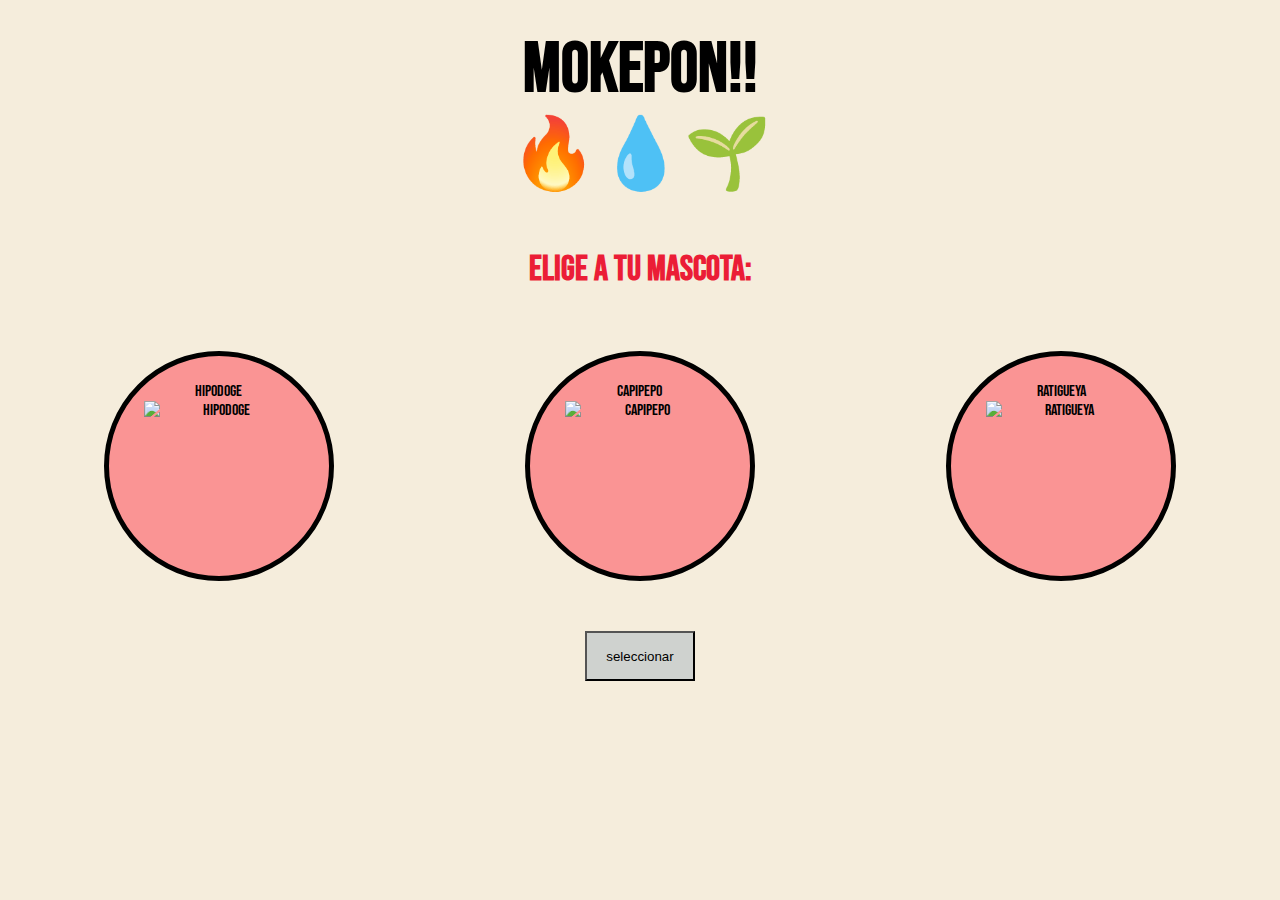
==== progarmar/mokepon/mokepon.html @ 276fa0d8 "Clase 36: Imágenes para los Mokepones, y nueva tipografia y paleta de colores" ====
<!DOCTYPE html>
<html lang="en">
<head>
    <meta charset="UTF-8">
    <meta http-equiv="X-UA-Compatible" content="IE=edge">
    <meta name="viewport" content="width=device-width, initial-scale=1.0">
    <title>MOKEPON!!</title>
    <script src="./js/mokepon.js"></script>
    <link rel="stylesheet" href="./styles/styles.css">
</head>
<body>
   
    <section id="seleccionar-mascota">
        <h1 class="titulo ">MOKEPON!! <br> 🔥💧🌱</h1>

        <h2 class="subtitulo"> Elige a tu mascota:</h2>
            <form class="tarjetas">
                <label class="tarjetas-de-mokepon"><input type="radio" name="mascota" id="hipodoge" />
                    <img src="./assets/mokepons_mokepon_hipodoge_attack.png" alt="hipodoge">
                    Hipodoge
                </label>
        
                <label class="tarjetas-de-mokepon"><input type="radio" name="mascota" id="capipepo" />
                    <img src="./assets/mokepons_mokepon_capipepo_attack.png" alt="capipepo">
                    Capipepo
                </label>
                
                <label class="tarjetas-de-mokepon"><input type="radio" name="mascota" id="ratigueya" />
                    <img src="./assets/mokepons_mokepon_ratigueya_attack.png" alt="ratigueya">
                    Ratigueya
                </label>
            </form>
            
        
        <button id="boton-mascota">seleccionar</button>
    </section>

    <section id="seleccionar-ataque">
        <h1 class="titulo titulo_elige-ataque">MOKEPON!! <br> 🔥💧🌱</h1>

        <h2 class="subtitulo">Elige tu ataque:</h2>

        <p>Tu mascota <span id="mascota-jugador"></span> tiene <span id="vidas-jugador">3</span> vidas</p>
        <p>La mascota <span id="mascota-enemigo"></span> del enemigo tiene <span id="vidas-enemigo">3</span> vidas</p>

        <p>
            <button id="boton-fuego">Fuego 🔥</button>
            <button id="boton-agua">Agua 💧</button>
            <button id="boton-tierra">Tierra 🌱</button>
        </p>
    </section>

    <section id="mensajes">
    </section>

    <section id="reiniciar">
        <button id="boton-reiniciar">Reiniciar</button>
    </section>
</body>
</html>
---- progarmar/mokepon/styles/styles.css ----
@import url('https://fonts.googleapis.com/css2?family=Bebas+Neue&display=swap');

:root {
    --eeg-white: #F5EDDC;
    --grey: #CFD2CF;
    --pink: #FA9494;
    --red: #EB1D36;
}

body {
    background-color: var(--eeg-white);
    font-family: 'Bebas Neue', cursive;
    
}
.titulo {
    font-size: 70px;
    color: black;
    height: 180px; 
    width: 340px;
    padding: 10px;
    margin: 10px;  
}

.titulo_elige-ataque {
    width: 100%;
}
.subtitulo {
    color: var(--red);
    font-size: 35px;

    margin: 10px;
    padding: 10px;
}
section {
    text-align: center;
}

.tarjetas-de-mokepon {
    background-color: var(--pink);
    
    width: 200px;
    height: 200px;
    
    display: flex;
    flex-direction: column-reverse;
    align-items: center;
    justify-content: center;
   
    padding: 10px;
    border-radius: 50%;
    margin: 20px;
    border: 5px solid black;
}
.tarjetas-de-mokepon img {
    width: 150px;
    height: 150px;
}

input {
    width: 20px;
    height: 20px;
    display: none;
}

button {
    background-color: var(--grey);
    width: 110px;
    height: 50px;
    padding: 10px;
    margin: 10px;
}

#seleccionar-mascota {
    display: flex;
    flex-direction: column;
    justify-content: center;
    align-items: center;
}
#seleccionar-mascota form {
    padding: 20px;
    width: 100%;
    display: flex;
    justify-content: space-around;
}

#seleccionar-ataque {
    display: flex;
    flex-direction: column;
    justify-content: center;
    align-items: center;
}

p {
    font-size: 20px;
}
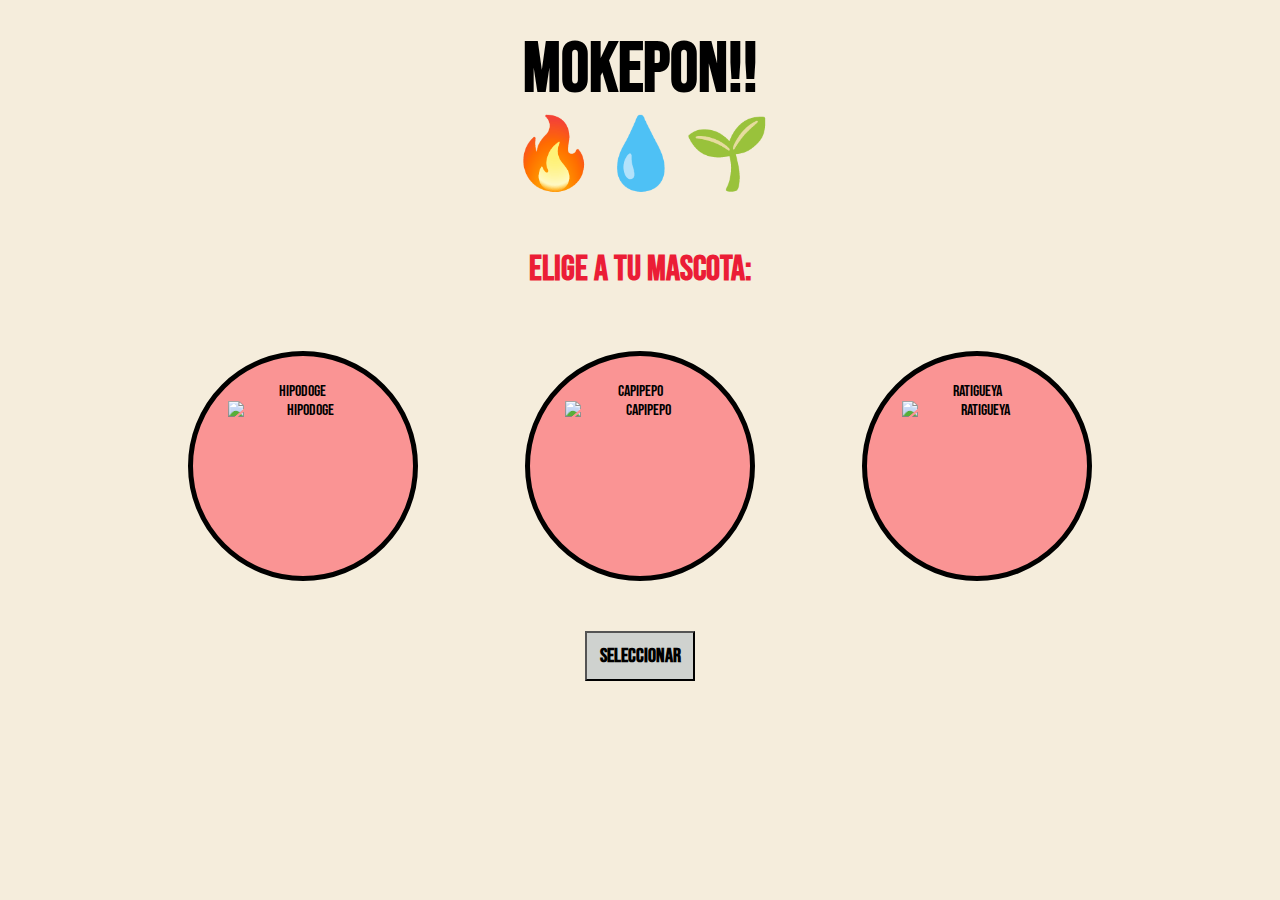
==== commit 71879251: "Clase 37: Estilos del botón" ====
--- a/progarmar/mokepon/mokepon.html
+++ b/progarmar/mokepon/mokepon.html
@@ -43,7 +43,7 @@
         <p>Tu mascota <span id="mascota-jugador"></span> tiene <span id="vidas-jugador">3</span> vidas</p>
         <p>La mascota <span id="mascota-enemigo"></span> del enemigo tiene <span id="vidas-enemigo">3</span> vidas</p>
 
-        <p>
+        <p class="botones-ataque">
             <button id="boton-fuego">Fuego 🔥</button>
             <button id="boton-agua">Agua 💧</button>
             <button id="boton-tierra">Tierra 🌱</button>
--- a/progarmar/mokepon/styles/styles.css
+++ b/progarmar/mokepon/styles/styles.css
@@ -67,7 +67,10 @@
     width: 110px;
     height: 50px;
     padding: 10px;
-    margin: 10px;
+    margin: 10px 0 0 0;
+    font-family: 'Bebas Neue', cursive;
+    font-size: 20px;
+    font-weight: bold;
 }
 
 #seleccionar-mascota {
@@ -78,7 +81,7 @@
 }
 #seleccionar-mascota form {
     padding: 20px;
-    width: 100%;
+    width: 80%;
     display: flex;
     justify-content: space-around;
 }
@@ -90,6 +93,19 @@
     align-items: center;
 }
 
+.botones-ataque  {
+    display: flex;
+    justify-content: space-around;
+
+    height: 70px;
+    width: 400px;
+    margin: 20px;
+    padding: 8px;
+    gap: 20px;
+}
+.botones-ataque button {
+    border-radius: 10px;
+}
 p {
     font-size: 20px;
 }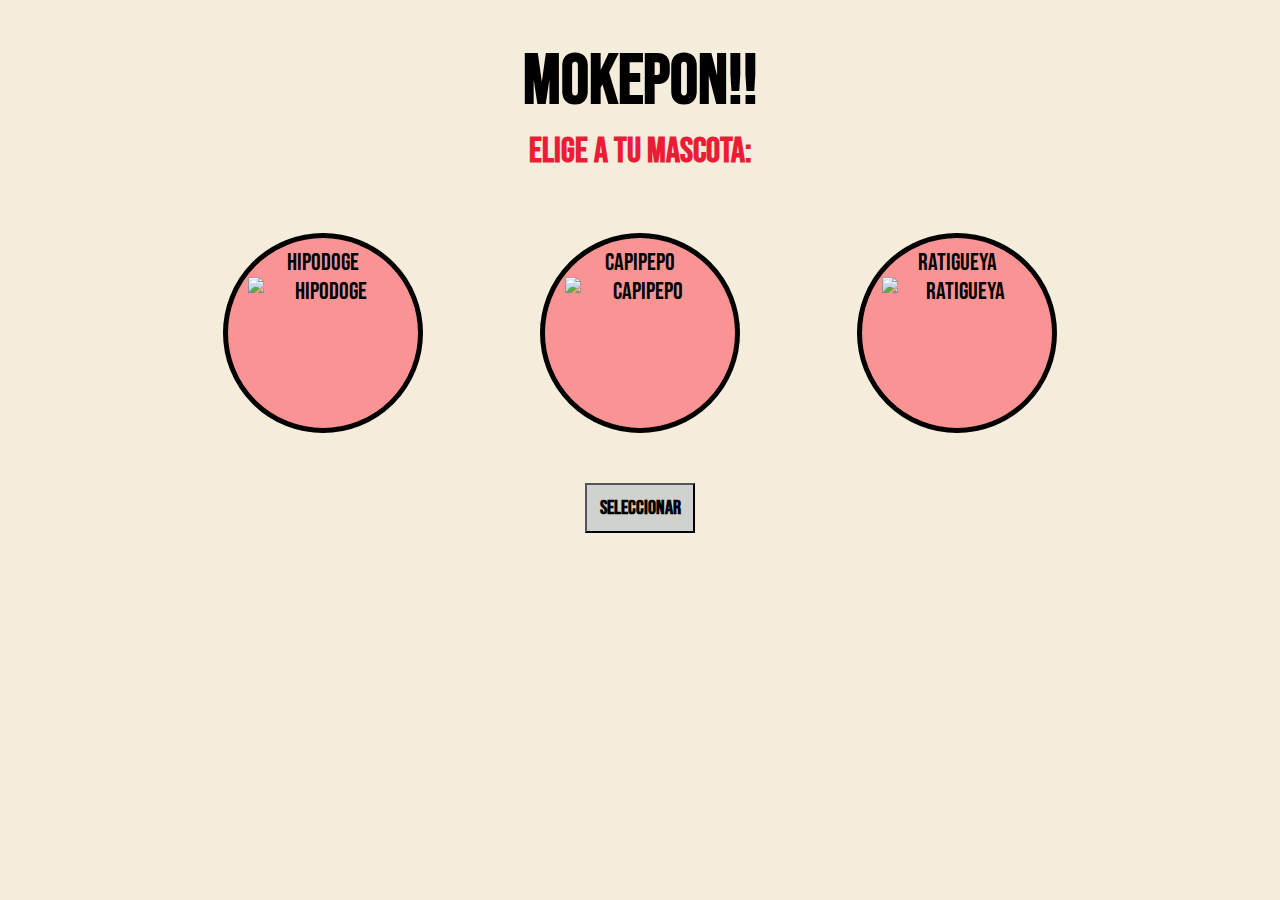
==== commit e1642239: "Clase 40 Adaptando JavaScript al diseño del juego; Pocos cambios en js y html, algunos cambios  más " ====
--- a/progarmar/mokepon/mokepon.html
+++ b/progarmar/mokepon/mokepon.html
@@ -11,7 +11,7 @@
 <body>
    
     <section id="seleccionar-mascota">
-        <h1 class="titulo ">MOKEPON!! <br> 🔥💧🌱</h1>
+        <h1 class="titulo ">MOKEPON!!</h1>
 
         <h2 class="subtitulo"> Elige a tu mascota:</h2>
             <form class="tarjetas">
@@ -36,25 +36,64 @@
     </section>
 
     <section id="seleccionar-ataque">
-        <h1 class="titulo titulo_elige-ataque">MOKEPON!! <br> 🔥💧🌱</h1>
+        <h1 class="titulo titulo_elige-ataque">MOKEPON!!</h1>
 
-        <h2 class="subtitulo">Elige tu ataque:</h2>
+        <div>
+            <h2 class="subtitulo">Elige tu ataque:</h2>
+            <div class="botones-ataque">
+                <button id="boton-fuego">Fuego 🔥</button>
+                <button id="boton-agua">Agua 💧</button>
+                <button id="boton-tierra">Tierra 🌱</button>
+            </div>
+        </div>
+        
+        <div id="resultado-combate">suerte campeón</div>
+        
+        <div id="mensajes">
+            <div id="reiniciar">
+                <button id="boton-reiniciar">Reiniciar</button>
+            </div>
+        </div>
+        
 
-        <p>Tu mascota <span id="mascota-jugador"></span> tiene <span id="vidas-jugador">3</span> vidas</p>
-        <p>La mascota <span id="mascota-enemigo"></span> del enemigo tiene <span id="vidas-enemigo">3</span> vidas</p>
+        <div class="caja-mascotas">
+            
+            <div class="datos datos-jugador">
+                <p class="nombre nombre-jugador">Jugador</p>
+                
+                 <div class="status-jugador">  
+                    <div>
+                        <span id="mascota-jugador"></span>
+                        <br>
+                        <span id="vidas-jugador">3</span>
+                        <br>vidas
+                        
+                    </div>
 
-        <p class="botones-ataque">
-            <button id="boton-fuego">Fuego 🔥</button>
-            <button id="boton-agua">Agua 💧</button>
-            <button id="boton-tierra">Tierra 🌱</button>
-        </p>
+                    <ol id="ataques-jugador"></ol>
+                </div> 
+
+            </div>
+
+            <div class="datos datos-enemigo">
+                <p class="nombre nombre-enemigo">enemigo</p>
+                
+                <div class="status-enemigo">    
+                    <div>
+                        <span id="mascota-enemigo"></span> 
+                        <br>
+                        <span id="vidas-enemigo">3</span>
+                        <br> vidas                   
+                    </div>
+                    
+                    <ol id="ataques-enemigo"></ol>
+                </div>
+
+            </div>
+        </div>
+
     </section>
 
-    <section id="mensajes">
-    </section>
-
-    <section id="reiniciar">
-        <button id="boton-reiniciar">Reiniciar</button>
-    </section>
+    
 </body>
 </html>
--- a/progarmar/mokepon/styles/styles.css
+++ b/progarmar/mokepon/styles/styles.css
@@ -1,6 +1,12 @@
 @import url('https://fonts.googleapis.com/css2?family=Bebas+Neue&display=swap');
 
+* {
+    box-sizing: border-box;
+    margin: 0;
+    padding: 0;
+}
 :root {
+    --blue: rgb(75, 77, 241);
     --eeg-white: #F5EDDC;
     --grey: #CFD2CF;
     --pink: #FA9494;
@@ -10,12 +16,13 @@
 body {
     background-color: var(--eeg-white);
     font-family: 'Bebas Neue', cursive;
+    padding: 20px;
     
 }
 .titulo {
     font-size: 70px;
     color: black;
-    height: 180px; 
+    height: 70px; 
     width: 340px;
     padding: 10px;
     margin: 10px;  
@@ -40,6 +47,7 @@
     
     width: 200px;
     height: 200px;
+    font-size: 24px;
     
     display: flex;
     flex-direction: column-reverse;
@@ -50,6 +58,9 @@
     border-radius: 50%;
     margin: 20px;
     border: 5px solid black;
+}
+.tarjetas-de-mokepon:active {
+    background-color: var(--red);
 }
 .tarjetas-de-mokepon img {
     width: 150px;
@@ -71,6 +82,10 @@
     font-family: 'Bebas Neue', cursive;
     font-size: 20px;
     font-weight: bold;
+}
+
+button:active {
+    background-color: var(--red);
 }
 
 #seleccionar-mascota {
@@ -106,6 +121,114 @@
 .botones-ataque button {
     border-radius: 10px;
 }
+.botones-ataque button:disabled {
+    background-color: var(--eeg-white);
+}
 p {
     font-size: 20px;
+}
+
+.caja-mascotas {
+    display: flex;
+    width: 100%;
+}
+
+.caja-mascotas > div {
+    margin: 20px;
+    
+    width: 50%;
+    height: 100%;
+    border: 2px solid black;
+    border-radius: 5px;
+    background-color: var(--pink);
+}
+
+.nombre {
+    font-size: 40px;
+    margin: 5px;
+    color: var(--eeg-white);
+    -webkit-text-stroke: 1.6px black;
+    border: 1px solid;
+}
+
+#mascota-jugador,
+#mascota-enemigo {
+    font-size: 24px;
+    font-weight: bold;
+}
+
+#vidas-jugador,
+#vidas-enemigo {
+    font-size: 100px;
+    color: var(--eeg-white);
+    -webkit-text-stroke: 2px black;
+}
+
+.status-jugador,
+.status-enemigo {
+    display: flex;
+    align-items: center; 
+    /* Quitar en alterior para moviles */
+    justify-content: center;
+    gap: 25px;
+
+    padding: 20px;
+}
+
+.status-jugador div:first-child,
+.status-enemigo div:first-child {
+    width: 30%;
+    /* margin-top: 30px ESTE SERVIRA PARA DISPOSITIVOS PEQUEÑOS*/
+    
+    /* display: flex;
+    align-items: center; 
+    justify-content: center;
+    flex-direction: column; */ 
+    /* Poner anteriores 4 para moviles */
+}
+
+#resultado-combate {
+    width: 300px;
+    height: 60px;
+    margin: 24px;
+    border: 2px solid var(--blue);
+    border-radius: 10px;
+    font-size: 30px;
+    color: var(--blue);
+    display: flex;
+    justify-content: center;
+    align-items: center;
+}
+
+#mensajes {
+    display: flex;
+    flex-direction: column-reverse;
+    align-items: center;
+}
+
+#mensajes p {
+    width: 500px;
+    height: 80px;
+    
+    margin: 24px;
+    border: 3px solid var(--pink);
+    border-radius: 10px;
+    
+    font-size: 45px;
+
+    background-color: var(--red);
+    color: var(--eeg-white);
+    -webkit-text-stroke: 2px black;
+
+    display: flex;
+    justify-content: center;
+    align-items: center;
+}
+#boton-reiniciar {
+    margin: 12px;
+}
+
+#boton-mascota:active,
+#boton-reiniciar:active {
+    background-color: var(--blue);
 }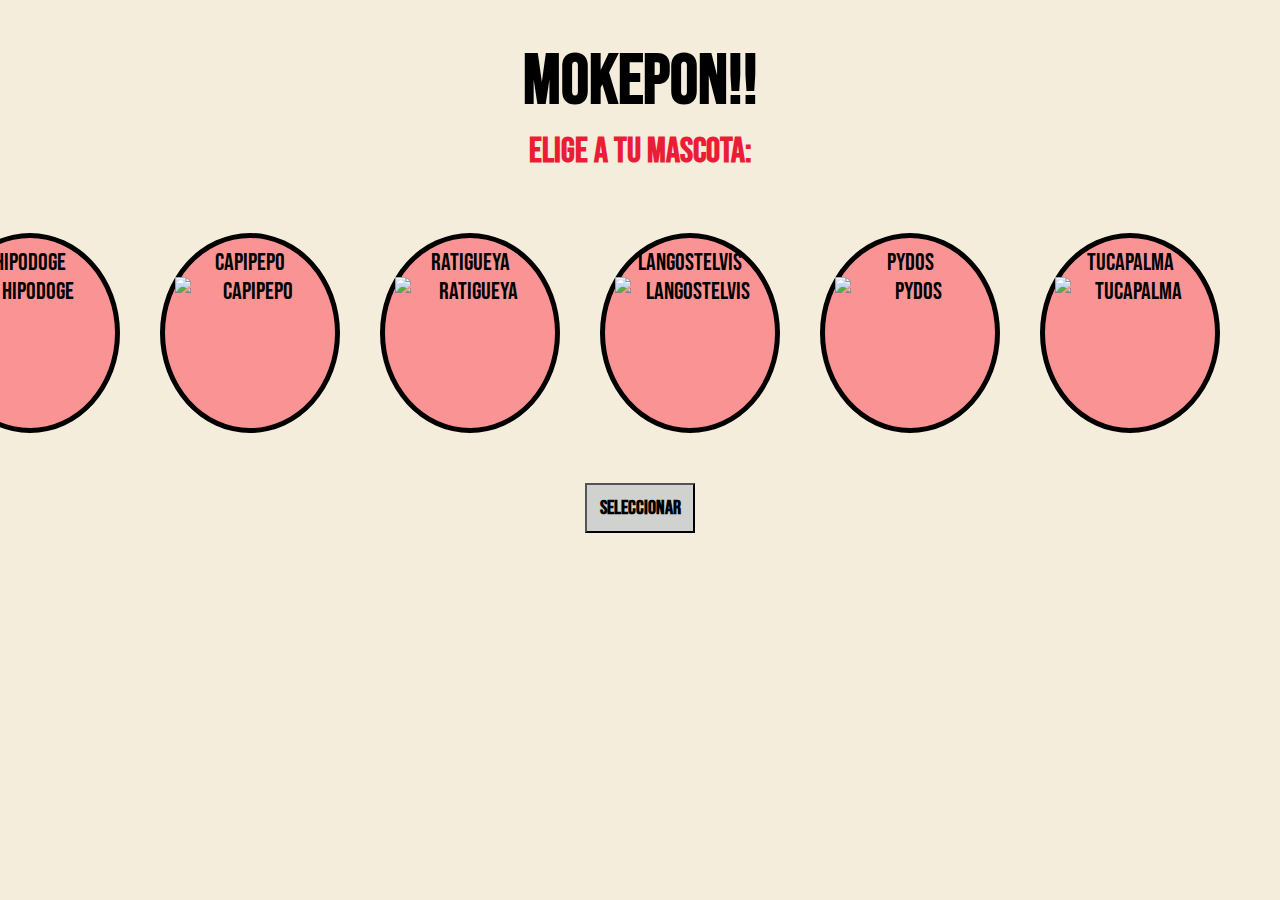
==== commit e8ea8e95: "Clase 62:Moviendo a Capipepo hacia la derecha; tambien izquierda, arriba y abajo" ====
--- a/progarmar/mokepon/mokepon.html
+++ b/progarmar/mokepon/mokepon.html
@@ -5,7 +5,6 @@
     <meta http-equiv="X-UA-Compatible" content="IE=edge">
     <meta name="viewport" content="width=device-width, initial-scale=1.0">
     <title>MOKEPON!!</title>
-    <script src="./js/mokepon.js"></script>
     <link rel="stylesheet" href="./styles/styles.css">
 </head>
 <body>
@@ -14,25 +13,27 @@
         <h1 class="titulo ">MOKEPON!!</h1>
 
         <h2 class="subtitulo"> Elige a tu mascota:</h2>
-            <form class="tarjetas">
-                <label class="tarjetas-de-mokepon"><input type="radio" name="mascota" id="hipodoge" />
-                    <img src="./assets/mokepons_mokepon_hipodoge_attack.png" alt="hipodoge">
-                    Hipodoge
-                </label>
-        
-                <label class="tarjetas-de-mokepon"><input type="radio" name="mascota" id="capipepo" />
-                    <img src="./assets/mokepons_mokepon_capipepo_attack.png" alt="capipepo">
-                    Capipepo
-                </label>
-                
-                <label class="tarjetas-de-mokepon"><input type="radio" name="mascota" id="ratigueya" />
-                    <img src="./assets/mokepons_mokepon_ratigueya_attack.png" alt="ratigueya">
-                    Ratigueya
-                </label>
+        <div id="contenedorFormulario" class="formulario">
+            <form id="contendorTarjetas" class="tarjetas">
             </form>
-            
-        
-        <button id="boton-mascota">seleccionar</button>
+            <button id="boton-mascota">seleccionar</button>
+        </div>
+    </section>
+
+    <section id="ver-mapa">
+        <div>
+            <h1 class="titulo ">MOKEPON!!</h1>
+            <h2 class="subtitulo">Recorre el mapa con tu mokepon</h2>
+        </div>
+        <canvas id="mapa"></canvas>
+        <div id="Controles" class="controles-mokepon">
+            <button id="up" class="boton-controles" onclick="moverMokepon()">↑</button>
+            <div>
+                <button id="left" class="boton-controles" onclick="moverMokepon()">←</button>
+                <button id="right" class="boton-controles" onclick="moverMokepon()">→</button>
+            </div>
+            <button id="down" class="boton-controles" onclick="moverMokepon()">↓</button>
+        </div>
     </section>
 
     <section id="seleccionar-ataque">
@@ -40,10 +41,7 @@
 
         <div>
             <h2 class="subtitulo">Elige tu ataque:</h2>
-            <div class="botones-ataque">
-                <button id="boton-fuego">Fuego 🔥</button>
-                <button id="boton-agua">Agua 💧</button>
-                <button id="boton-tierra">Tierra 🌱</button>
+            <div id="contendorBotones" class="botones-ataque">
             </div>
         </div>
         
@@ -61,15 +59,17 @@
             <div class="datos datos-jugador">
                 <p class="nombre nombre-jugador">Jugador</p>
                 
-                 <div class="status-jugador">  
-                    <div>
-                        <span id="mascota-jugador"></span>
-                        <br>
-                        <span id="vidas-jugador">3</span>
-                        <br>vidas
-                        
+                <div class="status-jugador">  
+                    <div class="info info-jugador">
+                        <div id="img-jugador"></div>
+                        <div>
+                            <span id="mascota-jugador"></span>
+                            <br>
+                            <span id="victorias-jugador">0</span>
+                            <br>victorias
+                            
+                        </div>
                     </div>
-
                     <ol id="ataques-jugador"></ol>
                 </div> 
 
@@ -79,11 +79,14 @@
                 <p class="nombre nombre-enemigo">enemigo</p>
                 
                 <div class="status-enemigo">    
-                    <div>
-                        <span id="mascota-enemigo"></span> 
-                        <br>
-                        <span id="vidas-enemigo">3</span>
-                        <br> vidas                   
+                    <div class="info info-enemigo">
+                        <div id="img-enemigo"></div>
+                        <div>
+                            <span id="mascota-enemigo"></span> 
+                            <br>
+                            <span id="victorias-enemigo">0</span>
+                            <br> victorias                   
+                        </div>
                     </div>
                     
                     <ol id="ataques-enemigo"></ol>
@@ -95,5 +98,6 @@
     </section>
 
     
+    <script src="./js/mokepon.js"></script>
 </body>
 </html>
